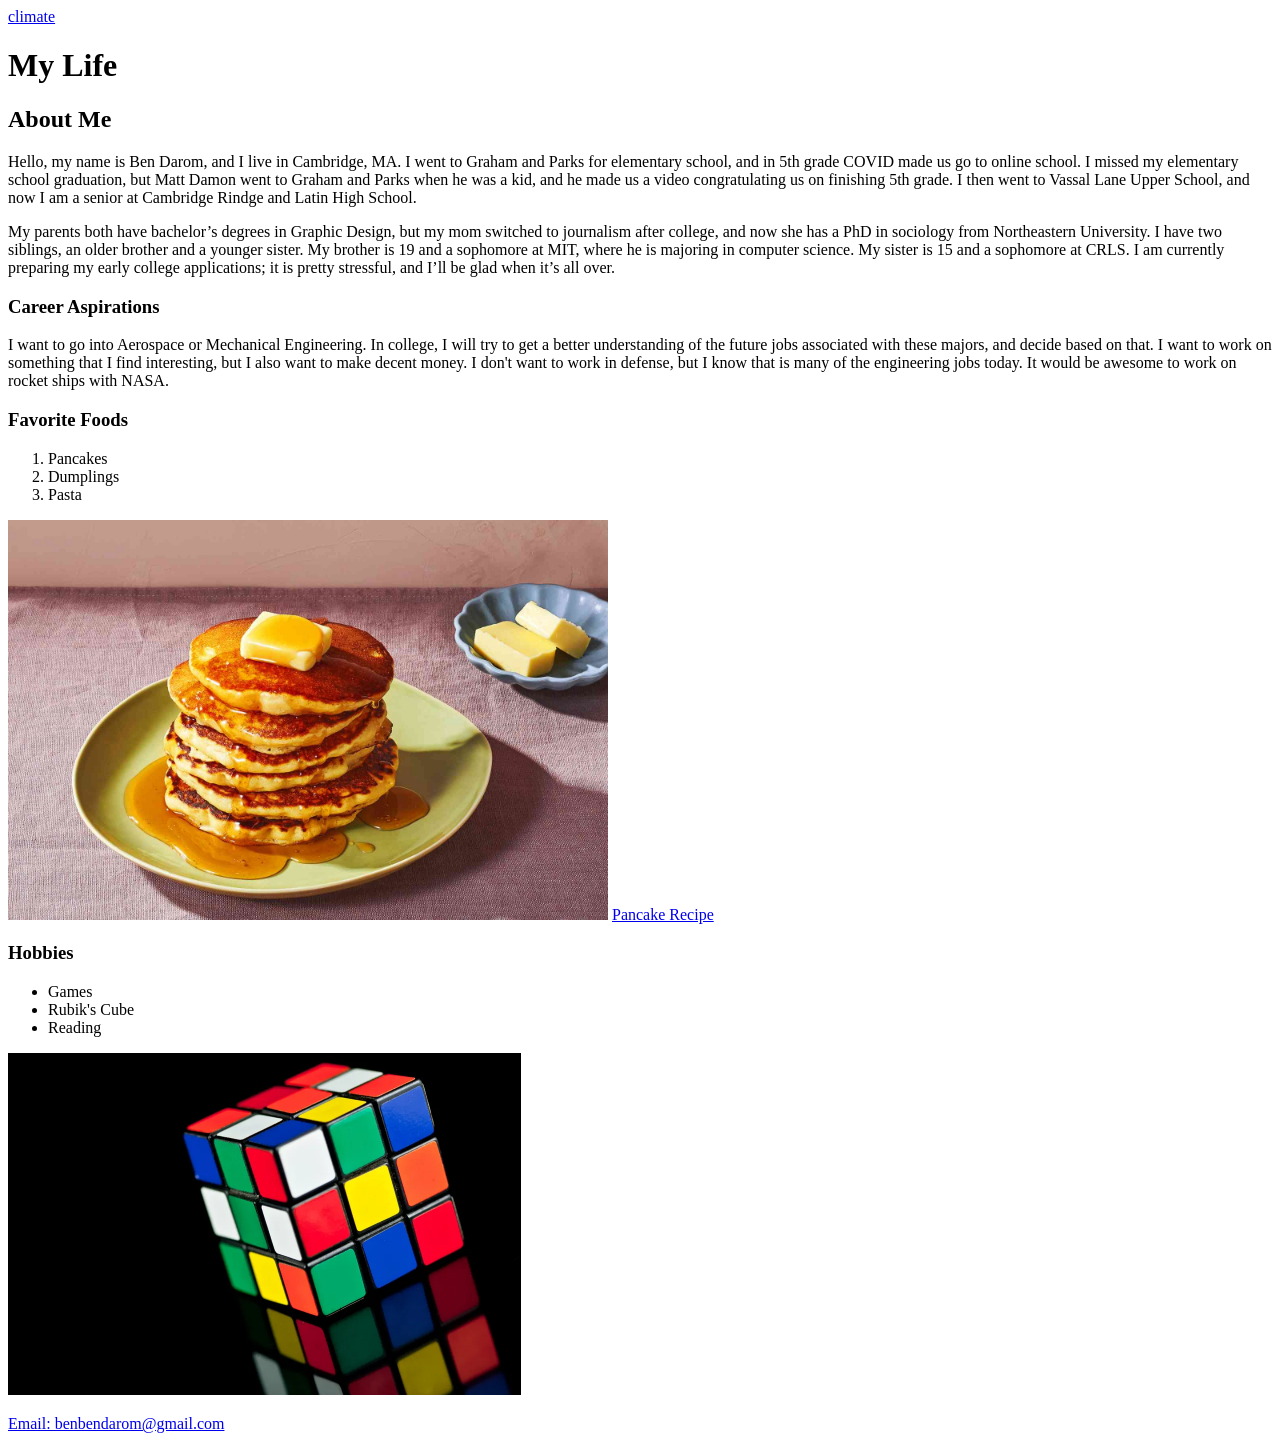
==== index.html @ 0b531f53 "fixed images fr" ====
<!-- This is how you add comments in html -->

<!DOCTYPE html>   <!-- This defines that this document is an HTML5 document -->
<html>    <!-- This is the root element of an HTML page -->
<head>   <!-- This element contains meta information about the HTML page -->
<title>Ben Darom</title> <!-- This element specifies a title for the HTML page (which 
is shown in the browser's title bar or in the page's tab) -->
    <head>

<body> 
<a href="suppliers.html">climate</a>
<!-- Your new sticky top bar -->
<h1 >My Life</h1>     <!-- This element defines a large heading -->
<h2 >About Me</h2>

<p>Hello, my name is Ben Darom, and I live in Cambridge, MA. I went to Graham and Parks for elementary school, and in 5th grade COVID made us go to online school. I missed my elementary school graduation, but Matt Damon went to Graham and Parks when he was a kid, and he made us a video congratulating us on finishing 5th grade. I then went to Vassal Lane Upper School, and now I am a senior at Cambridge Rindge and Latin High School.
</p>
<p>My parents both have bachelor’s degrees in Graphic Design, but my mom switched to journalism after college, and now she has a PhD in sociology from Northeastern University. I have two siblings, an older brother and a younger sister. My brother is 19 and a sophomore at MIT, where he is majoring in computer science. My sister is 15 and a sophomore at CRLS. I am currently preparing my early college applications; it is pretty stressful, and I’ll be glad when it’s all over.
</p>     <!-- This element defines a paragraph-->

<h3 >Career Aspirations</h3>
<p >I want to go into Aerospace or Mechanical Engineering. In college, I will try to get a better understanding of the future jobs associated with these majors, and decide based on that. I want to work on something that I find interesting, but I also want to make decent money. I don't want to work in defense, but I know that is many of the engineering jobs today. It would be awesome to work on rocket ships with NASA.</p>

<h3 >Favorite Foods</h3>
<ol >
  <li >Pancakes</li>
  <li>Dumplings</li>
  <li>Pasta</li>
</ol>
<img src="Images/pancakes.jpeg" alt="Pancakes" width="600" height="400 ">
<a href="https://www.allrecipes.com/recipe/21014/good-old-fashioned-pancakes/">Pancake Recipe</a>


<h3 >Hobbies</h3>
<ul >
  <li>Games</li>
  <li>Rubik's Cube</li>
  <li>Reading</li>
</ul>
<img src="Images/Rubik's Cube.jpeg" alt="Rubik's Cube" width="513" height="342 ">


<p><a href="mailto:benbendarom@gmail.com">Email: benbendarom@gmail.com</a></p>

</body>    <!-- This closes the body-->
</html>    <!-- This closes the whole html-->
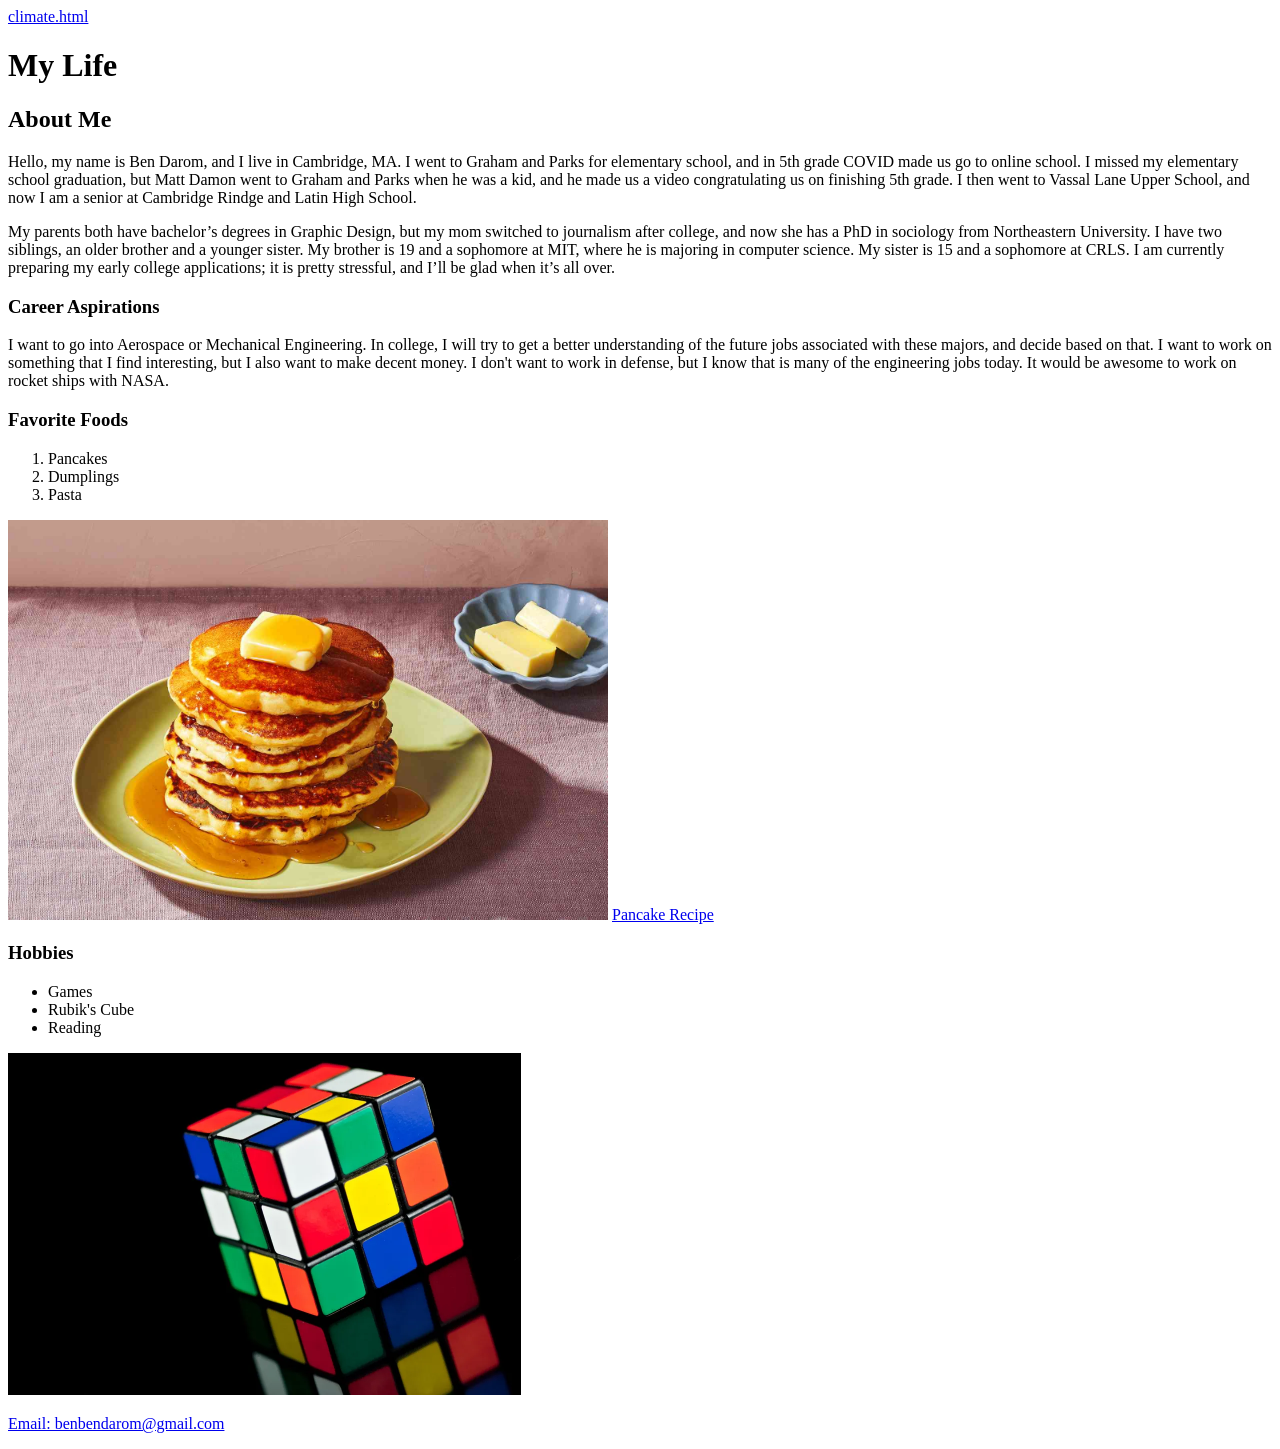
==== commit b535c4cc: "new page" ====
--- a/index.html
+++ b/index.html
@@ -8,7 +8,7 @@
     <head>
 
 <body> 
-<a href="suppliers.html">climate</a>
+<a href="climate.html">climate.html</a>
 <!-- Your new sticky top bar -->
 <h1 >My Life</h1>     <!-- This element defines a large heading -->
 <h2 >About Me</h2>
@@ -37,7 +37,7 @@
   <li>Rubik's Cube</li>
   <li>Reading</li>
 </ul>
-<img src="Images/Rubik's Cube.jpeg" alt="Rubik's Cube" width="513" height="342 ">
+<img src="Images/rubiks-cube.jpeg" alt="Rubik's Cube" width="513" height="342 ">
 
 
 <p><a href="mailto:benbendarom@gmail.com">Email: benbendarom@gmail.com</a></p>
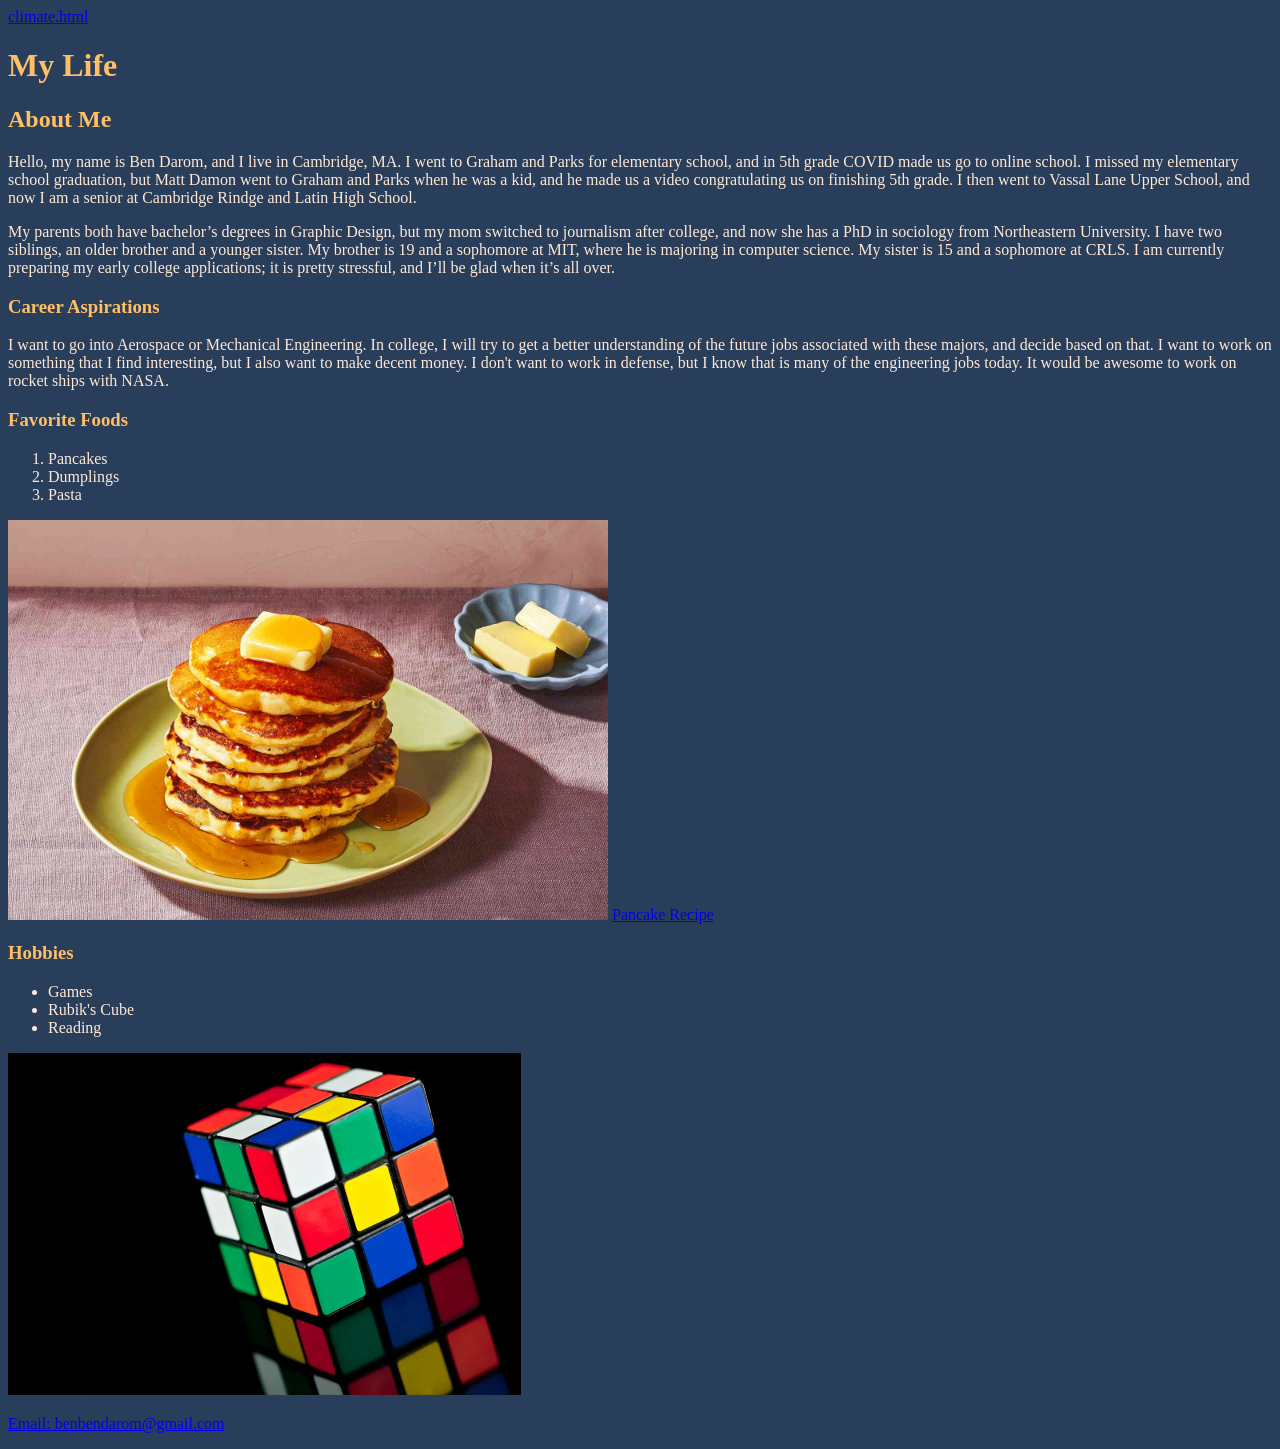
==== commit da9821c9: "color changes" ====
--- a/index.html
+++ b/index.html
@@ -1,46 +1,42 @@
 <!-- This is how you add comments in html -->
 
-<!DOCTYPE html>   <!-- This defines that this document is an HTML5 document -->
-<html>    <!-- This is the root element of an HTML page -->
-<head>   <!-- This element contains meta information about the HTML page -->
-<title>Ben Darom</title> <!-- This element specifies a title for the HTML page (which 
-is shown in the browser's title bar or in the page's tab) -->
-    <head>
+<!DOCTYPE html>
+<html lang="en">
+<head>
+    <meta charset="UTF-8">
+    <meta name="viewport" content="width=device-width, initial-scale=1.0">
+    <title>Ben Darom</title>
+    <link rel="stylesheet" href="css/style.css">
+</head>
 
-<body> 
-<a href="climate.html">climate.html</a>
-<!-- Your new sticky top bar -->
-<h1 >My Life</h1>     <!-- This element defines a large heading -->
-<h2 >About Me</h2>
+<body>
+    <a href="html/climate.html">climate.html</a>
+    <h1>My Life</h1>
+    <h2>About Me</h2>
 
-<p>Hello, my name is Ben Darom, and I live in Cambridge, MA. I went to Graham and Parks for elementary school, and in 5th grade COVID made us go to online school. I missed my elementary school graduation, but Matt Damon went to Graham and Parks when he was a kid, and he made us a video congratulating us on finishing 5th grade. I then went to Vassal Lane Upper School, and now I am a senior at Cambridge Rindge and Latin High School.
-</p>
-<p>My parents both have bachelor’s degrees in Graphic Design, but my mom switched to journalism after college, and now she has a PhD in sociology from Northeastern University. I have two siblings, an older brother and a younger sister. My brother is 19 and a sophomore at MIT, where he is majoring in computer science. My sister is 15 and a sophomore at CRLS. I am currently preparing my early college applications; it is pretty stressful, and I’ll be glad when it’s all over.
-</p>     <!-- This element defines a paragraph-->
+    <p>Hello, my name is Ben Darom, and I live in Cambridge, MA. I went to Graham and Parks for elementary school, and in 5th grade COVID made us go to online school. I missed my elementary school graduation, but Matt Damon went to Graham and Parks when he was a kid, and he made us a video congratulating us on finishing 5th grade. I then went to Vassal Lane Upper School, and now I am a senior at Cambridge Rindge and Latin High School.</p>
+    <p>My parents both have bachelor’s degrees in Graphic Design, but my mom switched to journalism after college, and now she has a PhD in sociology from Northeastern University. I have two siblings, an older brother and a younger sister. My brother is 19 and a sophomore at MIT, where he is majoring in computer science. My sister is 15 and a sophomore at CRLS. I am currently preparing my early college applications; it is pretty stressful, and I’ll be glad when it’s all over.</p>
 
-<h3 >Career Aspirations</h3>
-<p >I want to go into Aerospace or Mechanical Engineering. In college, I will try to get a better understanding of the future jobs associated with these majors, and decide based on that. I want to work on something that I find interesting, but I also want to make decent money. I don't want to work in defense, but I know that is many of the engineering jobs today. It would be awesome to work on rocket ships with NASA.</p>
+    <h3>Career Aspirations</h3>
+    <p>I want to go into Aerospace or Mechanical Engineering. In college, I will try to get a better understanding of the future jobs associated with these majors, and decide based on that. I want to work on something that I find interesting, but I also want to make decent money. I don't want to work in defense, but I know that is many of the engineering jobs today. It would be awesome to work on rocket ships with NASA.</p>
 
-<h3 >Favorite Foods</h3>
-<ol >
-  <li >Pancakes</li>
-  <li>Dumplings</li>
-  <li>Pasta</li>
-</ol>
-<img src="Images/pancakes.jpeg" alt="Pancakes" width="600" height="400 ">
-<a href="https://www.allrecipes.com/recipe/21014/good-old-fashioned-pancakes/">Pancake Recipe</a>
+    <h3>Favorite Foods</h3>
+    <ol>
+      <li>Pancakes</li>
+      <li>Dumplings</li>
+      <li>Pasta</li>
+    </ol>
+    <img src="Images/pancakes.jpeg" alt="Pancakes" width="600" height="400">
+    <a href="https://www.allrecipes.com/recipe/21014/good-old-fashioned-pancakes/">Pancake Recipe</a>
 
+    <h3>Hobbies</h3>
+    <ul>
+      <li>Games</li>
+      <li>Rubik's Cube</li>
+      <li>Reading</li>
+    </ul>
+    <img src="Images/rubiks-cube.jpeg" alt="Rubik's Cube" width="513" height="342">
 
-<h3 >Hobbies</h3>
-<ul >
-  <li>Games</li>
-  <li>Rubik's Cube</li>
-  <li>Reading</li>
-</ul>
-<img src="Images/rubiks-cube.jpeg" alt="Rubik's Cube" width="513" height="342 ">
-
-
-<p><a href="mailto:benbendarom@gmail.com">Email: benbendarom@gmail.com</a></p>
-
-</body>    <!-- This closes the body-->
-</html>    <!-- This closes the whole html-->+    <p><a href="mailto:benbendarom@gmail.com">Email: benbendarom@gmail.com</a></p>
+</body>
+</html>
--- a/css/style.css
+++ b/css/style.css
@@ -0,0 +1,32 @@
+body {
+  background-color: rgb(41, 62, 90);
+}
+
+p {
+  font-family:'Times New Roman', Times, serif;
+  font-size: 15x;
+  color:hsl(27, 100%, 92%);
+
+}
+h1 {
+  color: rgb(255, 191, 102);
+  font-family:'Times New Roman', Times, serif;
+}
+h2 {
+  color: rgb(255,191,102);
+  font-family:'Times New Roman', Times, serif;
+}
+h3 {
+  color: rgb(255,191,102);
+  font-family:'Times New Roman', Times, serif;
+}
+ol {
+  font-family:'Times New Roman', Times, serif;
+  color:hsl(27, 100%, 92%);
+
+}
+ul {
+  font-family:'Times New Roman', Times, serif;
+  color:hsl(27, 100%, 92%);
+
+}
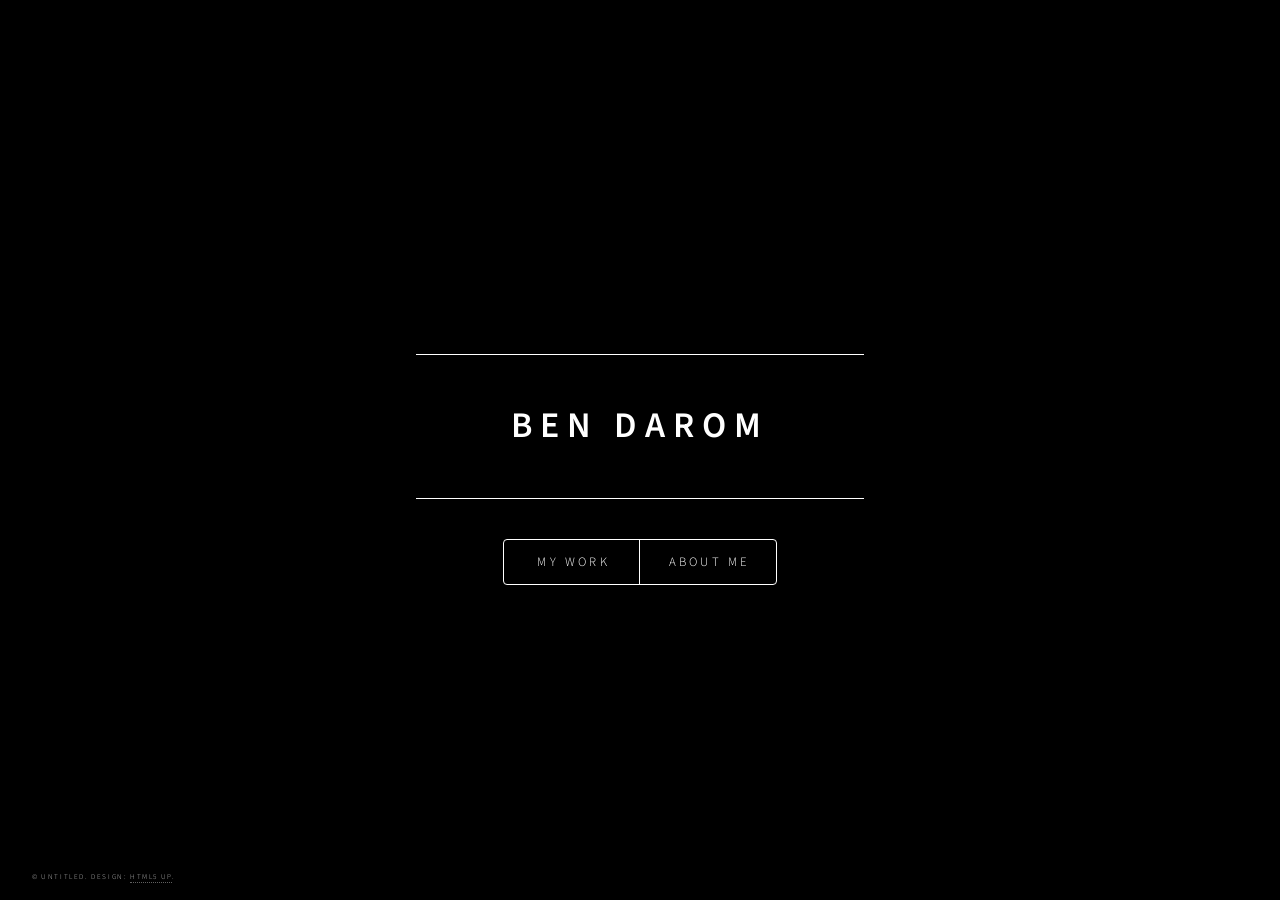
==== commit 640a3be9: "initial commit" ====
--- a/index.html
+++ b/index.html
@@ -1,42 +1,322 @@
-<!-- This is how you add comments in html -->
-
-<!DOCTYPE html>
-<html lang="en">
-<head>
-    <meta charset="UTF-8">
-    <meta name="viewport" content="width=device-width, initial-scale=1.0">
-    <title>Ben Darom</title>
-    <link rel="stylesheet" href="css/style.css">
-</head>
-
-<body>
-    <a href="html/climate.html">climate.html</a>
-    <h1>My Life</h1>
-    <h2>About Me</h2>
-
-    <p>Hello, my name is Ben Darom, and I live in Cambridge, MA. I went to Graham and Parks for elementary school, and in 5th grade COVID made us go to online school. I missed my elementary school graduation, but Matt Damon went to Graham and Parks when he was a kid, and he made us a video congratulating us on finishing 5th grade. I then went to Vassal Lane Upper School, and now I am a senior at Cambridge Rindge and Latin High School.</p>
-    <p>My parents both have bachelor’s degrees in Graphic Design, but my mom switched to journalism after college, and now she has a PhD in sociology from Northeastern University. I have two siblings, an older brother and a younger sister. My brother is 19 and a sophomore at MIT, where he is majoring in computer science. My sister is 15 and a sophomore at CRLS. I am currently preparing my early college applications; it is pretty stressful, and I’ll be glad when it’s all over.</p>
-
-    <h3>Career Aspirations</h3>
-    <p>I want to go into Aerospace or Mechanical Engineering. In college, I will try to get a better understanding of the future jobs associated with these majors, and decide based on that. I want to work on something that I find interesting, but I also want to make decent money. I don't want to work in defense, but I know that is many of the engineering jobs today. It would be awesome to work on rocket ships with NASA.</p>
-
-    <h3>Favorite Foods</h3>
-    <ol>
-      <li>Pancakes</li>
-      <li>Dumplings</li>
-      <li>Pasta</li>
-    </ol>
-    <img src="Images/pancakes.jpeg" alt="Pancakes" width="600" height="400">
-    <a href="https://www.allrecipes.com/recipe/21014/good-old-fashioned-pancakes/">Pancake Recipe</a>
-
-    <h3>Hobbies</h3>
-    <ul>
-      <li>Games</li>
-      <li>Rubik's Cube</li>
-      <li>Reading</li>
-    </ul>
-    <img src="Images/rubiks-cube.jpeg" alt="Rubik's Cube" width="513" height="342">
-
-    <p><a href="mailto:benbendarom@gmail.com">Email: benbendarom@gmail.com</a></p>
-</body>
-</html>+<!DOCTYPE HTML>
+<!--
+	Dimension by HTML5 UP
+	html5up.net | @ajlkn
+	Free for personal and commercial use under the CCA 3.0 license (html5up.net/license)
+-->
+<html>
+	<head>
+		<title>Ben Darom</title>
+		<meta charset="utf-8" />
+		<meta name="viewport" content="width=device-width, initial-scale=1, user-scalable=no" />
+		<link rel="stylesheet" href="assets/css/main.css" />
+		<noscript><link rel="stylesheet" href="assets/css/noscript.css" /></noscript>
+	</head>
+	<body class="is-preload">
+
+		<!-- Wrapper -->
+			<div id="wrapper">
+
+				<!-- Header -->
+					<header id="header">
+						<div class="content">
+							<div class="inner">
+								<h1><a href="#about">Ben Darom</a></h1>
+								
+							</div>
+						</div>
+						<nav>
+							<ul>
+								<li><a href="#work">My Work</a></li>
+								<li><a href="#about">About Me</a></li>
+								<!--<li><a href="#elements">Elements</a></li>-->
+							</ul>
+						</nav>
+					</header>
+
+				<!-- Main -->
+					<div id="main">
+
+						<!-- Work -->
+							<article id="work">
+								<h2 class="major">My Work</h2>
+								<span class="image main"><img src="images/pic02.jpg" alt="" /></span>
+								<p>Adipiscing magna sed dolor elit. Praesent eleifend dignissim arcu, at eleifend sapien imperdiet ac. Aliquam erat volutpat. Praesent urna nisi, fringila lorem et vehicula lacinia quam. Integer sollicitudin mauris nec lorem luctus ultrices.</p>
+								<p>Nullam et orci eu lorem consequat tincidunt vivamus et sagittis libero. Mauris aliquet magna magna sed nunc rhoncus pharetra. Pellentesque condimentum sem. In efficitur ligula tate urna. Maecenas laoreet massa vel lacinia pellentesque lorem ipsum dolor. Nullam et orci eu lorem consequat tincidunt. Vivamus et sagittis libero. Mauris aliquet magna magna sed nunc rhoncus amet feugiat tempus.</p>
+							</article>
+
+						<!-- About -->
+							<article id="about">
+								<h2 class="major">About Me</h2>
+								<span class="image main"><img src="images/pic03.jpg" alt="" /></span>
+								<p>My name is Ben Darom, and I am a Senior at Cambridge Rindge and Latin High School. I enjoy STEM subjects, like engineering. In my free time, I like to watch movies and shows, hang out with my friends, read books, and play video games. I also enjoy cubing, and I have recently been practicing on an online Rubik’s Cube. It is a different skill set to regular cubing, and I enjoy it very much.</p>
+								<div class="social-links">
+									<a class="email" href="mailto:benbendarom@gmail.com">benbendarom@gmail.com</a>
+									<ul class="icons">
+										<li><a href="#" class="icon brands fa-instagram"><span class="label">Instagram</span></a></li>
+										<li><a href="https://github.com/bendarom" class="icon brands fa-github"><span class="label">GitHub</span></a></li>
+									</ul>
+								</div>
+							</article>
+
+						<!-- Elements -->
+							<article id="elements">
+								<h2 class="major">Elements</h2>
+
+								<section>
+									<h3 class="major">Text</h3>
+									<p>This is <b>bold</b> and this is <strong>strong</strong>. This is <i>italic</i> and this is <em>emphasized</em>.
+									This is <sup>superscript</sup> text and this is <sub>subscript</sub> text.
+									This is <u>underlined</u> and this is code: <code>for (;;) { ... }</code>. Finally, <a href="#">this is a link</a>.</p>
+									<hr />
+									<h2>Heading Level 2</h2>
+									<h3>Heading Level 3</h3>
+									<h4>Heading Level 4</h4>
+									<h5>Heading Level 5</h5>
+									<h6>Heading Level 6</h6>
+									<hr />
+									<h4>Blockquote</h4>
+									<blockquote>Fringilla nisl. Donec accumsan interdum nisi, quis tincidunt felis sagittis eget tempus euismod. Vestibulum ante ipsum primis in faucibus vestibulum. Blandit adipiscing eu felis iaculis volutpat ac adipiscing accumsan faucibus. Vestibulum ante ipsum primis in faucibus lorem ipsum dolor sit amet nullam adipiscing eu felis.</blockquote>
+									<h4>Preformatted</h4>
+									<pre><code>i = 0;
+
+while (!deck.isInOrder()) {
+    print 'Iteration ' + i;
+    deck.shuffle();
+    i++;
+}
+
+print 'It took ' + i + ' iterations to sort the deck.';</code></pre>
+								</section>
+
+								<section>
+									<h3 class="major">Lists</h3>
+
+									<h4>Unordered</h4>
+									<ul>
+										<li>Dolor pulvinar etiam.</li>
+										<li>Sagittis adipiscing.</li>
+										<li>Felis enim feugiat.</li>
+									</ul>
+
+									<h4>Alternate</h4>
+									<ul class="alt">
+										<li>Dolor pulvinar etiam.</li>
+										<li>Sagittis adipiscing.</li>
+										<li>Felis enim feugiat.</li>
+									</ul>
+
+									<h4>Ordered</h4>
+									<ol>
+										<li>Dolor pulvinar etiam.</li>
+										<li>Etiam vel felis viverra.</li>
+										<li>Felis enim feugiat.</li>
+										<li>Dolor pulvinar etiam.</li>
+										<li>Etiam vel felis lorem.</li>
+										<li>Felis enim et feugiat.</li>
+									</ol>
+									<h4>Icons</h4>
+									<ul class="icons">
+										<li><a href="#" class="icon brands fa-instagram"><span class="label">Instagram</span></a></li>
+										<li><a href="https://github.com/bendarom" class="icon brands fa-github"><span class="label">Github</span></a></li>
+									</ul>
+
+									<h4>Actions</h4>
+									<ul class="actions">
+										<li><a href="#" class="button primary">Default</a></li>
+										<li><a href="#" class="button">Default</a></li>
+									</ul>
+									<ul class="actions stacked">
+										<li><a href="#" class="button primary">Default</a></li>
+										<li><a href="#" class="button">Default</a></li>
+									</ul>
+								</section>
+
+								<section>
+									<h3 class="major">Table</h3>
+									<h4>Default</h4>
+									<div class="table-wrapper">
+										<table>
+											<thead>
+												<tr>
+													<th>Name</th>
+													<th>Description</th>
+													<th>Price</th>
+												</tr>
+											</thead>
+											<tbody>
+												<tr>
+													<td>Item One</td>
+													<td>Ante turpis integer aliquet porttitor.</td>
+													<td>29.99</td>
+												</tr>
+												<tr>
+													<td>Item Two</td>
+													<td>Vis ac commodo adipiscing arcu aliquet.</td>
+													<td>19.99</td>
+												</tr>
+												<tr>
+													<td>Item Three</td>
+													<td> Morbi faucibus arcu accumsan lorem.</td>
+													<td>29.99</td>
+												</tr>
+												<tr>
+													<td>Item Four</td>
+													<td>Vitae integer tempus condimentum.</td>
+													<td>19.99</td>
+												</tr>
+												<tr>
+													<td>Item Five</td>
+													<td>Ante turpis integer aliquet porttitor.</td>
+													<td>29.99</td>
+												</tr>
+											</tbody>
+											<tfoot>
+												<tr>
+													<td colspan="2"></td>
+													<td>100.00</td>
+												</tr>
+											</tfoot>
+										</table>
+									</div>
+
+									<h4>Alternate</h4>
+									<div class="table-wrapper">
+										<table class="alt">
+											<thead>
+												<tr>
+													<th>Name</th>
+													<th>Description</th>
+													<th>Price</th>
+												</tr>
+											</thead>
+											<tbody>
+												<tr>
+													<td>Item One</td>
+													<td>Ante turpis integer aliquet porttitor.</td>
+													<td>29.99</td>
+												</tr>
+												<tr>
+													<td>Item Two</td>
+													<td>Vis ac commodo adipiscing arcu aliquet.</td>
+													<td>19.99</td>
+												</tr>
+												<tr>
+													<td>Item Three</td>
+													<td> Morbi faucibus arcu accumsan lorem.</td>
+													<td>29.99</td>
+												</tr>
+												<tr>
+													<td>Item Four</td>
+													<td>Vitae integer tempus condimentum.</td>
+													<td>19.99</td>
+												</tr>
+												<tr>
+													<td>Item Five</td>
+													<td>Ante turpis integer aliquet porttitor.</td>
+													<td>29.99</td>
+												</tr>
+											</tbody>
+											<tfoot>
+												<tr>
+													<td colspan="2"></td>
+													<td>100.00</td>
+												</tr>
+											</tfoot>
+										</table>
+									</div>
+								</section>
+
+								<section>
+									<h3 class="major">Buttons</h3>
+									<ul class="actions">
+										<li><a href="#" class="button primary">Primary</a></li>
+										<li><a href="#" class="button">Default</a></li>
+									</ul>
+									<ul class="actions">
+										<li><a href="#" class="button">Default</a></li>
+										<li><a href="#" class="button small">Small</a></li>
+									</ul>
+									<ul class="actions">
+										<li><a href="#" class="button primary icon solid fa-download">Icon</a></li>
+										<li><a href="#" class="button icon solid fa-download">Icon</a></li>
+									</ul>
+									<ul class="actions">
+										<li><span class="button primary disabled">Disabled</span></li>
+										<li><span class="button disabled">Disabled</span></li>
+									</ul>
+								</section>
+
+								<section>
+									<h3 class="major">Form</h3>
+									<form method="post" action="#">
+										<div class="fields">
+											<div class="field half">
+												<label for="demo-name">Name</label>
+												<input type="text" name="demo-name" id="demo-name" value="" placeholder="Jane Doe" />
+											</div>
+											<div class="field half">
+												<label for="demo-email">Email</label>
+												<input type="email" name="demo-email" id="demo-email" value="" placeholder="jane@untitled.tld" />
+											</div>
+											<div class="field">
+												<label for="demo-category">Category</label>
+												<select name="demo-category" id="demo-category">
+													<option value="">-</option>
+													<option value="1">Manufacturing</option>
+													<option value="1">Shipping</option>
+													<option value="1">Administration</option>
+													<option value="1">Human Resources</option>
+												</select>
+											</div>
+											<div class="field half">
+												<input type="radio" id="demo-priority-low" name="demo-priority" checked>
+												<label for="demo-priority-low">Low</label>
+											</div>
+											<div class="field half">
+												<input type="radio" id="demo-priority-high" name="demo-priority">
+												<label for="demo-priority-high">High</label>
+											</div>
+											<div class="field half">
+												<input type="checkbox" id="demo-copy" name="demo-copy">
+												<label for="demo-copy">Email me a copy</label>
+											</div>
+											<div class="field half">
+												<input type="checkbox" id="demo-human" name="demo-human" checked>
+												<label for="demo-human">Not a robot</label>
+											</div>
+											<div class="field">
+												<label for="demo-message">Message</label>
+												<textarea name="demo-message" id="demo-message" placeholder="Enter your message" rows="6"></textarea>
+											</div>
+										</div>
+										<ul class="actions">
+											<li><input type="submit" value="Send Message" class="primary" /></li>
+											<li><input type="reset" value="Reset" /></li>
+										</ul>
+									</form>
+								</section>
+
+							</article>
+
+					</div>
+
+				<!-- Footer -->
+					<footer id="footer">
+						<p class="copyright">&copy; Untitled. Design: <a href="https://html5up.net">HTML5 UP</a>.</p>
+					</footer>
+
+			</div>
+
+		<!-- BG -->
+			<div id="bg"></div>
+
+		<!-- Scripts -->
+			<script src="assets/js/jquery.min.js"></script>
+			<script src="assets/js/browser.min.js"></script>
+			<script src="assets/js/breakpoints.min.js"></script>
+			<script src="assets/js/util.js"></script>
+			<script src="assets/js/main.js"></script>
+
+	</body>
+</html>
--- a/assets/css/main.css
+++ b/assets/css/main.css
@@ -0,0 +1,1696 @@
+@import url(fontawesome-all.min.css);
+@import url("https://fonts.googleapis.com/css?family=Source+Sans+Pro:300italic,600italic,300,600");
+
+/*
+	Dimension by HTML5 UP
+	html5up.net | @ajlkn
+	Free for personal and commercial use under the CCA 3.0 license (html5up.net/license)
+*/
+
+html, body, div, span, applet, object,
+iframe, h1, h2, h3, h4, h5, h6, p, blockquote,
+pre, a, abbr, acronym, address, big, cite,
+code, del, dfn, em, img, ins, kbd, q, s, samp,
+small, strike, strong, sub, sup, tt, var, b,
+u, i, center, dl, dt, dd, ol, ul, li, fieldset,
+form, label, legend, table, caption, tbody,
+tfoot, thead, tr, th, td, article, aside,
+canvas, details, embed, figure, figcaption,
+footer, header, hgroup, menu, nav, output, ruby,
+section, summary, time, mark, audio, video {
+	margin: 0;
+	padding: 0;
+	border: 0;
+	font-size: 100%;
+	font: inherit;
+	vertical-align: baseline;}
+
+article, aside, details, figcaption, figure,
+footer, header, hgroup, menu, nav, section {
+	display: block;}
+
+body {
+	line-height: 1;
+}
+
+ol, ul {
+	list-style: none;
+}
+
+blockquote, q {
+	quotes: none;
+}
+
+	blockquote:before, blockquote:after, q:before, q:after {
+		content: '';
+		content: none;
+	}
+
+table {
+	border-collapse: collapse;
+	border-spacing: 0;
+}
+
+body {
+	-webkit-text-size-adjust: none;
+}
+
+mark {
+	background-color: #000;
+	color: inherit;
+}
+
+input::-moz-focus-inner {
+	border: 0;
+	padding: 0;
+}
+
+input, select, textarea {
+	-moz-appearance: none;
+	-webkit-appearance: none;
+	-ms-appearance: none;
+	appearance: none;
+}
+
+/* Basic */
+
+	@-ms-viewport {
+		width: device-width;
+	}
+
+	@media screen and (max-width: 480px) {
+
+		html, body {
+			min-width: 320px;
+		}
+
+	}
+
+	html {
+		box-sizing: border-box;
+	}
+
+	*, *:before, *:after {
+		box-sizing: inherit;
+	}
+
+	body {
+		background: #000000;
+	}
+
+		body.is-preload *, body.is-preload *:before, body.is-preload *:after {
+			-moz-animation: none !important;
+			-webkit-animation: none !important;
+			-ms-animation: none !important;
+			animation: none !important;
+			-moz-transition: none !important;
+			-webkit-transition: none !important;
+			-ms-transition: none !important;
+			transition: none !important;
+		}
+
+/* Type */
+
+	html {
+		font-size: 16pt;
+	}
+
+		@media screen and (max-width: 1680px) {
+
+			html {
+				font-size: 12pt;
+			}
+
+		}
+
+		@media screen and (max-width: 736px) {
+
+			html {
+				font-size: 11pt;
+			}
+
+		}
+
+		@media screen and (max-width: 360px) {
+
+			html {
+				font-size: 10pt;
+			}
+
+		}
+
+	body, input, select, textarea {
+		color: #ffffff;
+		font-family: "Source Sans Pro", sans-serif;
+		font-weight: 300;
+		font-size: 1rem;
+		line-height: 1.65;
+	}
+
+	a {
+		-moz-transition: color 0.2s ease-in-out, background-color 0.2s ease-in-out, border-bottom-color 0.2s ease-in-out;
+		-webkit-transition: color 0.2s ease-in-out, background-color 0.2s ease-in-out, border-bottom-color 0.2s ease-in-out;
+		-ms-transition: color 0.2s ease-in-out, background-color 0.2s ease-in-out, border-bottom-color 0.2s ease-in-out;
+		transition: color 0.2s ease-in-out, background-color 0.2s ease-in-out, border-bottom-color 0.2s ease-in-out;
+		border-bottom: dotted 1px rgba(255, 255, 255, 0.5);
+		text-decoration: none;
+		color: inherit;
+	}
+
+		a:hover {
+			border-bottom-color: transparent;
+		}
+
+	strong, b {
+		color: #ffffff;
+		font-weight: 600;
+	}
+
+	em, i {
+		font-style: italic;
+	}
+
+	p {
+		margin: 0 0 2rem 0;
+	}
+
+	h1, h2, h3, h4, h5, h6 {
+		color: #ffffff;
+		font-weight: 600;
+		line-height: 1.5;
+		margin: 0 0 1rem 0;
+		text-transform: uppercase;
+		letter-spacing: 0.2rem;
+	}
+
+		h1 a, h2 a, h3 a, h4 a, h5 a, h6 a {
+			color: inherit;
+			text-decoration: none;
+		}
+
+		h1.major, h2.major, h3.major, h4.major, h5.major, h6.major {
+			border-bottom: solid 1px #ffffff;
+			width: -moz-max-content;
+			width: -webkit-max-content;
+			width: -ms-max-content;
+			width: max-content;
+			padding-bottom: 0.5rem;
+			margin: 0 0 2rem 0;
+		}
+
+	h1 {
+		font-size: 2.25rem;
+		line-height: 1.3;
+		letter-spacing: 0.5rem;
+	}
+
+	h2 {
+		font-size: 1.5rem;
+		line-height: 1.4;
+		letter-spacing: 0.5rem;
+	}
+
+	h3 {
+		font-size: 1rem;
+	}
+
+	h4 {
+		font-size: 0.8rem;
+	}
+
+	h5 {
+		font-size: 0.7rem;
+	}
+
+	h6 {
+		font-size: 0.6rem;
+	}
+
+	@media screen and (max-width: 736px) {
+
+		h1 {
+			font-size: 1.75rem;
+			line-height: 1.4;
+		}
+
+		h2 {
+			font-size: 1.25em;
+			line-height: 1.5;
+		}
+
+	}
+
+	sub {
+		font-size: 0.8rem;
+		position: relative;
+		top: 0.5rem;
+	}
+
+	sup {
+		font-size: 0.8rem;
+		position: relative;
+		top: -0.5rem;
+	}
+
+	blockquote {
+		border-left: solid 4px #ffffff;
+		font-style: italic;
+		margin: 0 0 2rem 0;
+		padding: 0.5rem 0 0.5rem 2rem;
+	}
+
+	code {
+		background: rgba(255, 255, 255, 0.075);
+		border-radius: 4px;
+		font-family: "Courier New", monospace;
+		font-size: 0.9rem;
+		margin: 0 0.25rem;
+		padding: 0.25rem 0.65rem;
+	}
+
+	pre {
+		-webkit-overflow-scrolling: touch;
+		font-family: "Courier New", monospace;
+		font-size: 0.9rem;
+		margin: 0 0 2rem 0;
+	}
+
+		pre code {
+			display: block;
+			line-height: 1.75;
+			padding: 1rem 1.5rem;
+			overflow-x: auto;
+		}
+
+	hr {
+		border: 0;
+		border-bottom: solid 1px #ffffff;
+		margin: 2.75rem 0;
+	}
+
+	.align-left {
+		text-align: left;
+	}
+
+	.align-center {
+		text-align: center;
+	}
+
+	.align-right {
+		text-align: right;
+	}
+
+/* Form */
+
+	form {
+		margin: 0 0 2rem 0;
+	}
+
+		form > :last-child {
+			margin-bottom: 0;
+		}
+
+		form > .fields {
+			display: -moz-flex;
+			display: -webkit-flex;
+			display: -ms-flex;
+			display: flex;
+			-moz-flex-wrap: wrap;
+			-webkit-flex-wrap: wrap;
+			-ms-flex-wrap: wrap;
+			flex-wrap: wrap;
+			width: calc(100% + 3rem);
+			margin: -1.5rem 0 2rem -1.5rem;
+		}
+
+			form > .fields > .field {
+				-moz-flex-grow: 0;
+				-webkit-flex-grow: 0;
+				-ms-flex-grow: 0;
+				flex-grow: 0;
+				-moz-flex-shrink: 0;
+				-webkit-flex-shrink: 0;
+				-ms-flex-shrink: 0;
+				flex-shrink: 0;
+				padding: 1.5rem 0 0 1.5rem;
+				width: calc(100% - 1.5rem);
+			}
+
+				form > .fields > .field.half {
+					width: calc(50% - 0.75rem);
+				}
+
+				form > .fields > .field.third {
+					width: calc(100%/3 - 0.5rem);
+				}
+
+				form > .fields > .field.quarter {
+					width: calc(25% - 0.375rem);
+				}
+
+		@media screen and (max-width: 480px) {
+
+			form > .fields {
+				width: calc(100% + 3rem);
+				margin: -1.5rem 0 2rem -1.5rem;
+			}
+
+				form > .fields > .field {
+					padding: 1.5rem 0 0 1.5rem;
+					width: calc(100% - 1.5rem);
+				}
+
+					form > .fields > .field.half {
+						width: calc(100% - 1.5rem);
+					}
+
+					form > .fields > .field.third {
+						width: calc(100% - 1.5rem);
+					}
+
+					form > .fields > .field.quarter {
+						width: calc(100% - 1.5rem);
+					}
+
+		}
+
+	label {
+		color: #ffffff;
+		display: block;
+		font-size: 0.8rem;
+		font-weight: 300;
+		letter-spacing: 0.2rem;
+		line-height: 1.5;
+		margin: 0 0 1rem 0;
+		text-transform: uppercase;
+	}
+
+	input[type="text"],
+	input[type="password"],
+	input[type="email"],
+	input[type="tel"],
+	select,
+	textarea {
+		-moz-appearance: none;
+		-webkit-appearance: none;
+		-ms-appearance: none;
+		appearance: none;
+		-moz-transition: border-color 0.2s ease-in-out, box-shadow 0.2s ease-in-out, background-color 0.2s ease-in-out;
+		-webkit-transition: border-color 0.2s ease-in-out, box-shadow 0.2s ease-in-out, background-color 0.2s ease-in-out;
+		-ms-transition: border-color 0.2s ease-in-out, box-shadow 0.2s ease-in-out, background-color 0.2s ease-in-out;
+		transition: border-color 0.2s ease-in-out, box-shadow 0.2s ease-in-out, background-color 0.2s ease-in-out;
+		background-color: transparent;
+		border-radius: 4px;
+		border: solid 1px #ffffff;
+		color: inherit;
+		display: block;
+		outline: 0;
+		padding: 0 1rem;
+		text-decoration: none;
+		width: 100%;
+	}
+
+		input[type="text"]:invalid,
+		input[type="password"]:invalid,
+		input[type="email"]:invalid,
+		input[type="tel"]:invalid,
+		select:invalid,
+		textarea:invalid {
+			box-shadow: none;
+		}
+
+		input[type="text"]:focus,
+		input[type="password"]:focus,
+		input[type="email"]:focus,
+		input[type="tel"]:focus,
+		select:focus,
+		textarea:focus {
+			background: rgba(255, 255, 255, 0.075);
+			border-color: #ffffff;
+			box-shadow: 0 0 0 1px #ffffff;
+		}
+
+	select {
+		background-image: url("data:image/svg+xml;charset=utf8,%3Csvg xmlns='http://www.w3.org/2000/svg' width='40' height='40' preserveAspectRatio='none' viewBox='0 0 40 40'%3E%3Cpath d='M9.4,12.3l10.4,10.4l10.4-10.4c0.2-0.2,0.5-0.4,0.9-0.4c0.3,0,0.6,0.1,0.9,0.4l3.3,3.3c0.2,0.2,0.4,0.5,0.4,0.9 c0,0.4-0.1,0.6-0.4,0.9L20.7,31.9c-0.2,0.2-0.5,0.4-0.9,0.4c-0.3,0-0.6-0.1-0.9-0.4L4.3,17.3c-0.2-0.2-0.4-0.5-0.4-0.9 c0-0.4,0.1-0.6,0.4-0.9l3.3-3.3c0.2-0.2,0.5-0.4,0.9-0.4S9.1,12.1,9.4,12.3z' fill='%23ffffff' /%3E%3C/svg%3E");
+		background-size: 1.25rem;
+		background-repeat: no-repeat;
+		background-position: calc(100% - 1rem) center;
+		height: 2.75rem;
+		padding-right: 2.75rem;
+		text-overflow: ellipsis;
+	}
+
+		select option {
+			color: #ffffff;
+			background: #1b1f22;
+		}
+
+		select:focus::-ms-value {
+			background-color: transparent;
+		}
+
+		select::-ms-expand {
+			display: none;
+		}
+
+	input[type="text"],
+	input[type="password"],
+	input[type="email"],
+	select {
+		height: 2.75rem;
+	}
+
+	textarea {
+		padding: 0.75rem 1rem;
+	}
+
+	input[type="checkbox"],
+	input[type="radio"] {
+		-moz-appearance: none;
+		-webkit-appearance: none;
+		-ms-appearance: none;
+		appearance: none;
+		display: block;
+		float: left;
+		margin-right: -2rem;
+		opacity: 0;
+		width: 1rem;
+		z-index: -1;
+	}
+
+		input[type="checkbox"] + label,
+		input[type="radio"] + label {
+			text-decoration: none;
+			-moz-user-select: none;
+			-webkit-user-select: none;
+			-ms-user-select: none;
+			user-select: none;
+			color: #ffffff;
+			cursor: pointer;
+			display: inline-block;
+			font-size: 0.8rem;
+			font-weight: 300;
+			margin: 0 0 0.5rem 0;
+			padding-left: 2.65rem;
+			padding-right: 0.75rem;
+			position: relative;
+		}
+
+			input[type="checkbox"] + label:before,
+			input[type="radio"] + label:before {
+				-moz-osx-font-smoothing: grayscale;
+				-webkit-font-smoothing: antialiased;
+				display: inline-block;
+				font-style: normal;
+				font-variant: normal;
+				text-rendering: auto;
+				line-height: 1;
+				text-transform: none !important;
+				font-family: 'Font Awesome 5 Free';
+				font-weight: 900;
+			}
+
+			input[type="checkbox"] + label:before,
+			input[type="radio"] + label:before {
+				-moz-transition: border-color 0.2s ease-in-out, box-shadow 0.2s ease-in-out, background-color 0.2s ease-in-out;
+				-webkit-transition: border-color 0.2s ease-in-out, box-shadow 0.2s ease-in-out, background-color 0.2s ease-in-out;
+				-ms-transition: border-color 0.2s ease-in-out, box-shadow 0.2s ease-in-out, background-color 0.2s ease-in-out;
+				transition: border-color 0.2s ease-in-out, box-shadow 0.2s ease-in-out, background-color 0.2s ease-in-out;
+				border-radius: 4px;
+				border: solid 1px #ffffff;
+				content: '';
+				display: inline-block;
+				height: 1.65rem;
+				left: 0;
+				line-height: 1.65rem;
+				position: absolute;
+				text-align: center;
+				top: -0.15rem;
+				width: 1.65rem;
+			}
+
+		input[type="checkbox"]:checked + label:before,
+		input[type="radio"]:checked + label:before {
+			background: #ffffff !important;
+			border-color: #ffffff !important;
+			color: #1b1f22;
+			content: '\f00c';
+		}
+
+		input[type="checkbox"]:focus + label:before,
+		input[type="radio"]:focus + label:before {
+			background: rgba(255, 255, 255, 0.075);
+			border-color: #ffffff;
+			box-shadow: 0 0 0 1px #ffffff;
+		}
+
+	input[type="checkbox"] + label:before {
+		border-radius: 4px;
+	}
+
+	input[type="radio"] + label:before {
+		border-radius: 100%;
+	}
+
+	::-webkit-input-placeholder {
+		color: rgba(255, 255, 255, 0.5) !important;
+		opacity: 1.0;
+	}
+
+	:-moz-placeholder {
+		color: rgba(255, 255, 255, 0.5) !important;
+		opacity: 1.0;
+	}
+
+	::-moz-placeholder {
+		color: rgba(255, 255, 255, 0.5) !important;
+		opacity: 1.0;
+	}
+
+	:-ms-input-placeholder {
+		color: rgba(255, 255, 255, 0.5) !important;
+		opacity: 1.0;
+	}
+
+	.formerize-placeholder {
+		color: rgba(255, 255, 255, 0.5) !important;
+		opacity: 1.0;
+	}
+
+/* Box */
+
+	.box {
+		border-radius: 4px;
+		border: solid 1px #ffffff;
+		margin-bottom: 2rem;
+		padding: 1.5em;
+	}
+
+		.box > :last-child,
+		.box > :last-child > :last-child,
+		.box > :last-child > :last-child > :last-child {
+			margin-bottom: 0;
+		}
+
+		.box.alt {
+			border: 0;
+			border-radius: 0;
+			padding: 0;
+		}
+
+/* Icon */
+
+	.icon {
+		text-decoration: none;
+		border-bottom: none;
+		position: relative;
+	}
+
+		.icon:before {
+			-moz-osx-font-smoothing: grayscale;
+			-webkit-font-smoothing: antialiased;
+			display: inline-block;
+			font-style: normal;
+			font-variant: normal;
+			text-rendering: auto;
+			line-height: 1;
+			text-transform: none !important;
+			font-family: 'Font Awesome 5 Free';
+			font-weight: 400;
+		}
+
+		.icon > .label {
+			display: none;
+		}
+
+		.icon:before {
+			line-height: inherit;
+		}
+
+		.icon.solid:before {
+			font-weight: 900;
+		}
+
+		.icon.brands:before {
+			font-family: 'Font Awesome 5 Brands';
+		}
+
+/* Image */
+
+	.image {
+		border-radius: 4px;
+		border: 0;
+		display: inline-block;
+		position: relative;
+	}
+
+		.image:before {
+			pointer-events: none;
+			background-image: url("../../images/overlay.png");
+			background-color: rgba(19, 21, 25, 0.5);
+			border-radius: 4px;
+			content: '';
+			display: block;
+			height: 100%;
+			left: 0;
+			opacity: 0.5;
+			position: absolute;
+			top: 0;
+			width: 100%;
+		}
+
+		.image img {
+			border-radius: 4px;
+			display: block;
+		}
+
+		.image.left, .image.right {
+			max-width: 40%;
+		}
+
+			.image.left img, .image.right img {
+				width: 100%;
+			}
+
+		.image.left {
+			float: left;
+			padding: 0 1.5em 1em 0;
+			top: 0.25em;
+		}
+
+		.image.right {
+			float: right;
+			padding: 0 0 1em 1.5em;
+			top: 0.25em;
+		}
+
+		.image.fit {
+			display: block;
+			margin: 0 0 2rem 0;
+			width: 100%;
+		}
+
+			.image.fit img {
+				width: 100%;
+			}
+
+		.image.main {
+			display: block;
+			margin: 2.5rem 0;
+			width: 100%;
+		}
+
+			.image.main img {
+				width: 100%;
+			}
+
+		@media screen and (max-width: 736px) {
+
+			.image.main {
+				margin: 2rem 0;
+			}
+
+		}
+
+		@media screen and (max-width: 480px) {
+
+			.image.main {
+				margin: 1.5rem 0;
+			}
+
+		}
+
+/* List */
+
+	ol {
+		list-style: decimal;
+		margin: 0 0 2rem 0;
+		padding-left: 1.25em;
+	}
+
+		ol li {
+			padding-left: 0.25em;
+		}
+
+	ul {
+		list-style: disc;
+		margin: 0 0 2rem 0;
+		padding-left: 1em;
+	}
+
+		ul li {
+			padding-left: 0.5em;
+		}
+
+		ul.alt {
+			list-style: none;
+			padding-left: 0;
+		}
+
+			ul.alt li {
+				border-top: solid 1px #ffffff;
+				padding: 0.5em 0;
+			}
+
+				ul.alt li:first-child {
+					border-top: 0;
+					padding-top: 0;
+				}
+
+	dl {
+		margin: 0 0 2rem 0;
+	}
+
+		dl dt {
+			display: block;
+			font-weight: 600;
+			margin: 0 0 1rem 0;
+		}
+
+		dl dd {
+			margin-left: 2rem;
+		}
+
+/* Actions */
+
+	ul.actions {
+		display: -moz-flex;
+		display: -webkit-flex;
+		display: -ms-flex;
+		display: flex;
+		cursor: default;
+		list-style: none;
+		margin-left: -1rem;
+		padding-left: 0;
+	}
+
+		ul.actions li {
+			padding: 0 0 0 1rem;
+			vertical-align: middle;
+		}
+
+		ul.actions.special {
+			-moz-justify-content: center;
+			-webkit-justify-content: center;
+			-ms-justify-content: center;
+			justify-content: center;
+			width: 100%;
+			margin-left: 0;
+		}
+
+			ul.actions.special li:first-child {
+				padding-left: 0;
+			}
+
+		ul.actions.stacked {
+			-moz-flex-direction: column;
+			-webkit-flex-direction: column;
+			-ms-flex-direction: column;
+			flex-direction: column;
+			margin-left: 0;
+		}
+
+			ul.actions.stacked li {
+				padding: 1.3rem 0 0 0;
+			}
+
+				ul.actions.stacked li:first-child {
+					padding-top: 0;
+				}
+
+		ul.actions.fit {
+			width: calc(100% + 1rem);
+		}
+
+			ul.actions.fit li {
+				-moz-flex-grow: 1;
+				-webkit-flex-grow: 1;
+				-ms-flex-grow: 1;
+				flex-grow: 1;
+				-moz-flex-shrink: 1;
+				-webkit-flex-shrink: 1;
+				-ms-flex-shrink: 1;
+				flex-shrink: 1;
+				width: 100%;
+			}
+
+				ul.actions.fit li > * {
+					width: 100%;
+				}
+
+			ul.actions.fit.stacked {
+				width: 100%;
+			}
+
+		@media screen and (max-width: 480px) {
+
+			ul.actions:not(.fixed) {
+				-moz-flex-direction: column;
+				-webkit-flex-direction: column;
+				-ms-flex-direction: column;
+				flex-direction: column;
+				margin-left: 0;
+				width: 100% !important;
+			}
+
+				ul.actions:not(.fixed) li {
+					-moz-flex-grow: 1;
+					-webkit-flex-grow: 1;
+					-ms-flex-grow: 1;
+					flex-grow: 1;
+					-moz-flex-shrink: 1;
+					-webkit-flex-shrink: 1;
+					-ms-flex-shrink: 1;
+					flex-shrink: 1;
+					padding: 1rem 0 0 0;
+					text-align: center;
+					width: 100%;
+				}
+
+					ul.actions:not(.fixed) li > * {
+						width: 100%;
+					}
+
+					ul.actions:not(.fixed) li:first-child {
+						padding-top: 0;
+					}
+
+					ul.actions:not(.fixed) li input[type="submit"],
+					ul.actions:not(.fixed) li input[type="reset"],
+					ul.actions:not(.fixed) li input[type="button"],
+					ul.actions:not(.fixed) li button,
+					ul.actions:not(.fixed) li .button {
+						width: 100%;
+					}
+
+						ul.actions:not(.fixed) li input[type="submit"].icon:before,
+						ul.actions:not(.fixed) li input[type="reset"].icon:before,
+						ul.actions:not(.fixed) li input[type="button"].icon:before,
+						ul.actions:not(.fixed) li button.icon:before,
+						ul.actions:not(.fixed) li .button.icon:before {
+							margin-left: -0.5em;
+						}
+
+		}
+
+/* Icons */
+
+	ul.icons {
+		cursor: default;
+		list-style: none;
+		padding-left: 0;
+	}
+
+		ul.icons li {
+			display: inline-block;
+			padding: 0 0.75em 0 0;
+		}
+
+			ul.icons li:last-child {
+				padding-right: 0;
+			}
+
+			ul.icons li a {
+				border-radius: 100%;
+				box-shadow: inset 0 0 0 1px #ffffff;
+				display: inline-block;
+				height: 2.25rem;
+				line-height: 2.25rem;
+				text-align: center;
+				width: 2.25rem;
+			}
+
+				ul.icons li a:hover {
+					background-color: rgba(255, 255, 255, 0.075);
+				}
+
+				ul.icons li a:active {
+					background-color: rgba(255, 255, 255, 0.175);
+				}
+
+/* Table */
+
+	.table-wrapper {
+		-webkit-overflow-scrolling: touch;
+		overflow-x: auto;
+	}
+
+	table {
+		margin: 0 0 2rem 0;
+		width: 100%;
+	}
+
+		table tbody tr {
+			border: solid 1px #ffffff;
+			border-left: 0;
+			border-right: 0;
+		}
+
+			table tbody tr:nth-child(2n + 1) {
+				background-color: rgba(255, 255, 255, 0.075);
+			}
+
+		table td {
+			padding: 0.75em 0.75em;
+		}
+
+		table th {
+			color: #ffffff;
+			font-size: 0.9em;
+			font-weight: 600;
+			padding: 0 0.75em 0.75em 0.75em;
+			text-align: left;
+		}
+
+		table thead {
+			border-bottom: solid 2px #ffffff;
+		}
+
+		table tfoot {
+			border-top: solid 2px #ffffff;
+		}
+
+		table.alt {
+			border-collapse: separate;
+		}
+
+			table.alt tbody tr td {
+				border: solid 1px #ffffff;
+				border-left-width: 0;
+				border-top-width: 0;
+			}
+
+				table.alt tbody tr td:first-child {
+					border-left-width: 1px;
+				}
+
+			table.alt tbody tr:first-child td {
+				border-top-width: 1px;
+			}
+
+			table.alt thead {
+				border-bottom: 0;
+			}
+
+			table.alt tfoot {
+				border-top: 0;
+			}
+
+/* Button */
+
+	input[type="submit"],
+	input[type="reset"],
+	input[type="button"],
+	button,
+	.button {
+		-moz-appearance: none;
+		-webkit-appearance: none;
+		-ms-appearance: none;
+		appearance: none;
+		-moz-transition: background-color 0.2s ease-in-out, color 0.2s ease-in-out;
+		-webkit-transition: background-color 0.2s ease-in-out, color 0.2s ease-in-out;
+		-ms-transition: background-color 0.2s ease-in-out, color 0.2s ease-in-out;
+		transition: background-color 0.2s ease-in-out, color 0.2s ease-in-out;
+		background-color: transparent;
+		border-radius: 4px;
+		border: 0;
+		box-shadow: inset 0 0 0 1px #ffffff;
+		color: #ffffff !important;
+		cursor: pointer;
+		display: inline-block;
+		font-size: 0.8rem;
+		font-weight: 300;
+		height: 2.75rem;
+		letter-spacing: 0.2rem;
+		line-height: 2.75rem;
+		outline: 0;
+		padding: 0 1.25rem 0 1.35rem;
+		text-align: center;
+		text-decoration: none;
+		text-transform: uppercase;
+		white-space: nowrap;
+	}
+
+		input[type="submit"]:hover,
+		input[type="reset"]:hover,
+		input[type="button"]:hover,
+		button:hover,
+		.button:hover {
+			background-color: rgba(255, 255, 255, 0.075);
+		}
+
+		input[type="submit"]:active,
+		input[type="reset"]:active,
+		input[type="button"]:active,
+		button:active,
+		.button:active {
+			background-color: rgba(255, 255, 255, 0.175);
+		}
+
+		input[type="submit"].icon:before,
+		input[type="reset"].icon:before,
+		input[type="button"].icon:before,
+		button.icon:before,
+		.button.icon:before {
+			margin-right: 0.5em;
+		}
+
+		input[type="submit"].fit,
+		input[type="reset"].fit,
+		input[type="button"].fit,
+		button.fit,
+		.button.fit {
+			width: 100%;
+		}
+
+		input[type="submit"].small,
+		input[type="reset"].small,
+		input[type="button"].small,
+		button.small,
+		.button.small {
+			font-size: 0.6rem;
+			height: 2.0625rem;
+			line-height: 2.0625rem;
+		}
+
+		input[type="submit"].primary,
+		input[type="reset"].primary,
+		input[type="button"].primary,
+		button.primary,
+		.button.primary {
+			background-color: #ffffff;
+			color: #1b1f22 !important;
+			font-weight: 600;
+		}
+
+		input[type="submit"].disabled, input[type="submit"]:disabled,
+		input[type="reset"].disabled,
+		input[type="reset"]:disabled,
+		input[type="button"].disabled,
+		input[type="button"]:disabled,
+		button.disabled,
+		button:disabled,
+		.button.disabled,
+		.button:disabled {
+			pointer-events: none;
+			cursor: default;
+			opacity: 0.25;
+		}
+
+	input[type="submit"],
+	input[type="reset"],
+	input[type="button"],
+	button {
+		line-height: calc(2.75rem - 2px);
+	}
+
+/* BG */
+
+	#bg {
+		-moz-transform: scale(1.0);
+		-webkit-transform: scale(1.0);
+		-ms-transform: scale(1.0);
+		transform: scale(1.0);
+		-webkit-backface-visibility: hidden;
+		position: fixed;
+		top: 0;
+		left: 0;
+		width: 100%;
+		height: 100vh;
+		z-index: 1;
+	}
+
+		#bg:before, #bg:after {
+			content: '';
+			display: block;
+			position: absolute;
+			top: 0;
+			left: 0;
+			width: 100%;
+			height: 100%;
+		}
+
+		#bg:before {
+			-moz-transition: background-color 2.5s ease-in-out;
+			-webkit-transition: background-color 2.5s ease-in-out;
+			-ms-transition: background-color 2.5s ease-in-out;
+			transition: background-color 2.5s ease-in-out;
+			-moz-transition-delay: 0.75s;
+			-webkit-transition-delay: 0.75s;
+			-ms-transition-delay: 0.75s;
+			transition-delay: 0.75s;
+			background-image: none;
+			background-color: #000000;
+			z-index: 2;
+		}
+
+		#bg:after {
+			-moz-transform: scale(1.125);
+			-webkit-transform: scale(1.125);
+			-ms-transform: scale(1.125);
+			transform: scale(1.125);
+			-moz-transition: -moz-transform 0.325s ease-in-out, -moz-filter 0.325s ease-in-out;
+			-webkit-transition: -webkit-transform 0.325s ease-in-out, -webkit-filter 0.325s ease-in-out;
+			-ms-transition: -ms-transform 0.325s ease-in-out, -ms-filter 0.325s ease-in-out;
+			transition: transform 0.325s ease-in-out, filter 0.325s ease-in-out;
+			background-image: none;
+			background-color: #000000;
+			background-position: center;
+			background-size: cover;
+			background-repeat: no-repeat;
+			z-index: 1;
+		}
+
+		body.is-article-visible #bg:after {
+			-moz-transform: scale(1.0825);
+			-webkit-transform: scale(1.0825);
+			-ms-transform: scale(1.0825);
+			transform: scale(1.0825);
+			-moz-filter: blur(0.2rem);
+			-webkit-filter: blur(0.2rem);
+			-ms-filter: blur(0.2rem);
+			filter: blur(0.2rem);
+		}
+
+		body.is-preload #bg:before {
+			background-color: #000000;
+		}
+
+/* Wrapper */
+
+	#wrapper {
+		display: -moz-flex;
+		display: -webkit-flex;
+		display: -ms-flex;
+		display: flex;
+		-moz-flex-direction: column;
+		-webkit-flex-direction: column;
+		-ms-flex-direction: column;
+		flex-direction: column;
+		-moz-align-items: center;
+		-webkit-align-items: center;
+		-ms-align-items: center;
+		align-items: center;
+		-moz-justify-content: space-between;
+		-webkit-justify-content: space-between;
+		-ms-justify-content: space-between;
+		justify-content: space-between;
+		position: relative;
+		min-height: 100vh;
+		width: 100%;
+		padding: 4rem 2rem;
+		z-index: 3;
+	}
+
+		#wrapper:before {
+			content: '';
+			display: block;
+		}
+
+		@media screen and (max-width: 1680px) {
+
+			#wrapper {
+				padding: 3rem 2rem;
+			}
+
+		}
+
+		@media screen and (max-width: 736px) {
+
+			#wrapper {
+				padding: 2rem 1rem;
+			}
+
+		}
+
+		@media screen and (max-width: 480px) {
+
+			#wrapper {
+				padding: 1rem;
+			}
+
+		}
+
+/* Header */
+
+	#header {
+		position: relative;
+		top: 2.2rem;
+		display: -moz-flex;
+		display: -webkit-flex;
+		display: -ms-flex;
+		display: flex;
+		-moz-flex-direction: column;
+		-webkit-flex-direction: column;
+		-ms-flex-direction: column;
+		flex-direction: column;
+		-moz-align-items: center;
+		-webkit-align-items: center;
+		-ms-align-items: center;
+		align-items: center;
+		-moz-transition: -moz-transform 0.325s ease-in-out, -moz-filter 0.325s ease-in-out, opacity 0.325s ease-in-out;
+		-webkit-transition: -webkit-transform 0.325s ease-in-out, -webkit-filter 0.325s ease-in-out, opacity 0.325s ease-in-out;
+		-ms-transition: -ms-transform 0.325s ease-in-out, -ms-filter 0.325s ease-in-out, opacity 0.325s ease-in-out;
+		transition: transform 0.325s ease-in-out, filter 0.325s ease-in-out, opacity 0.325s ease-in-out;
+		background-image: -moz-radial-gradient(rgba(0, 0, 0, 0.25) 25%, rgba(0, 0, 0, 0) 55%);
+		background-image: -webkit-radial-gradient(rgba(0, 0, 0, 0.25) 25%, rgba(0, 0, 0, 0) 55%);
+		background-image: -ms-radial-gradient(rgba(0, 0, 0, 0.25) 25%, rgba(0, 0, 0, 0) 55%);
+		background-image: radial-gradient(rgba(0, 0, 0, 0.25) 25%, rgba(0, 0, 0, 0) 55%);
+		max-width: 100%;
+		text-align: center;
+	}
+
+		#header > * {
+			-moz-transition: opacity 0.325s ease-in-out;
+			-webkit-transition: opacity 0.325s ease-in-out;
+			-ms-transition: opacity 0.325s ease-in-out;
+			transition: opacity 0.325s ease-in-out;
+			position: relative;
+			margin-top: 3.5rem;
+		}
+
+		#header > :first-child {
+			margin-top: 0;
+		}
+
+		#header .content {
+			border-style: solid;
+			border-color: #ffffff;
+			border-top-width: 1px;
+			border-bottom-width: 1px;
+			width: 35vw;
+			max-width: 100%;
+		}
+
+			#header .content .inner {
+				-moz-transition: max-height 0.75s ease, padding 0.75s ease, opacity 0.325s ease-in-out;
+				-webkit-transition: max-height 0.75s ease, padding 0.75s ease, opacity 0.325s ease-in-out;
+				-ms-transition: max-height 0.75s ease, padding 0.75s ease, opacity 0.325s ease-in-out;
+				transition: max-height 0.75s ease, padding 0.75s ease, opacity 0.325s ease-in-out;
+				-moz-transition-delay: 0.25s;
+				-webkit-transition-delay: 0.25s;
+				-ms-transition-delay: 0.25s;
+				transition-delay: 0.25s;
+				padding: 3rem 2rem;
+				max-height: 40rem;
+				overflow: hidden;
+			}
+
+				#header .content .inner > :last-child {
+					margin-bottom: 0;
+				}
+
+				#header .content h1 a {
+					display: inline-block;
+					border-bottom: 0;
+					transition: transform 0.2s ease-in-out, opacity 0.2s ease-in-out;
+				}
+
+					#header .content h1 a:hover {
+						transform: scale(1.03);
+						opacity: 0.8;
+					}
+
+					#header .content h1 a:focus-visible {
+						outline: 1px solid #ffffff;
+						outline-offset: 0.25rem;
+					}
+
+				#header .content p {
+				text-transform: uppercase;
+				letter-spacing: 0.2rem;
+				font-size: 0.8rem;
+				line-height: 2;
+			}
+
+		#header nav ul {
+			display: -moz-flex;
+			display: -webkit-flex;
+			display: -ms-flex;
+			display: flex;
+			margin-bottom: 0;
+			list-style: none;
+			padding-left: 0;
+			border: solid 1px #ffffff;
+			border-radius: 4px;
+		}
+
+			#header nav ul li {
+				padding-left: 0;
+				border-left: solid 1px #ffffff;
+			}
+
+				#header nav ul li:first-child {
+					border-left: 0;
+				}
+
+				#header nav ul li a {
+					display: block;
+					min-width: 8.5rem;
+					height: 2.75rem;
+					line-height: 2.75rem;
+					padding: 0 1.25rem 0 1.45rem;
+					text-transform: uppercase;
+					letter-spacing: 0.2rem;
+					font-size: 0.8rem;
+					border-bottom: 0;
+				}
+
+					#header nav ul li a:hover {
+						background-color: rgba(255, 255, 255, 0.075);
+					}
+
+					#header nav ul li a:active {
+						background-color: rgba(255, 255, 255, 0.175);
+					}
+
+		#header nav.use-middle:after {
+			content: '';
+			display: block;
+			position: absolute;
+			top: 0;
+			left: calc(50% - 1px);
+			width: 1px;
+			height: 100%;
+			background: #ffffff;
+		}
+
+		#header nav.use-middle ul li.is-middle {
+			border-left: 0;
+		}
+
+		#header nav {
+			margin-top: 2.5rem;
+		}
+
+		body.is-article-visible #header {
+			-moz-transform: scale(0.95);
+			-webkit-transform: scale(0.95);
+			-ms-transform: scale(0.95);
+			transform: scale(0.95);
+			-moz-filter: blur(0.1rem);
+			-webkit-filter: blur(0.1rem);
+			-ms-filter: blur(0.1rem);
+			filter: blur(0.1rem);
+			opacity: 0;
+		}
+
+		body.is-preload #header {
+			-moz-filter: blur(0.125rem);
+			-webkit-filter: blur(0.125rem);
+			-ms-filter: blur(0.125rem);
+			filter: blur(0.125rem);
+		}
+
+			body.is-preload #header > * {
+				opacity: 0;
+			}
+
+			body.is-preload #header .content .inner {
+				max-height: 0;
+				padding-top: 0;
+				padding-bottom: 0;
+				opacity: 0;
+			}
+
+		@media screen and (max-width: 980px) {
+
+			#header .content p br {
+				display: none;
+			}
+
+		}
+
+		@media screen and (max-width: 736px) {
+
+			#header > * {
+				margin-top: 2rem;
+			}
+
+			#header .content {
+				width: 70vw;
+			}
+
+			#header nav {
+				margin-top: 1.5rem;
+			}
+
+			#header .content .inner {
+				padding: 2.5rem 1rem;
+			}
+
+			#header .content p {
+				line-height: 1.875;
+			}
+
+		}
+
+		@media screen and (max-width: 480px) {
+
+			#header {
+				padding: 1.5rem 0;
+			}
+
+				#header .content .inner {
+					padding: 2.5rem 0;
+				}
+
+				#header nav ul {
+					-moz-flex-direction: column;
+					-webkit-flex-direction: column;
+					-ms-flex-direction: column;
+					flex-direction: column;
+					min-width: 10rem;
+					max-width: 100%;
+				}
+
+					#header nav ul li {
+						border-left: 0;
+						border-top: solid 1px #ffffff;
+					}
+
+						#header nav ul li:first-child {
+							border-top: 0;
+						}
+
+						#header nav ul li a {
+							height: 3rem;
+							line-height: 3rem;
+							min-width: 0;
+							width: 100%;
+						}
+
+				#header nav.use-middle:after {
+					display: none;
+				}
+
+		}
+
+/* Main */
+
+	#main {
+		-moz-flex-grow: 1;
+		-webkit-flex-grow: 1;
+		-ms-flex-grow: 1;
+		flex-grow: 1;
+		-moz-flex-shrink: 1;
+		-webkit-flex-shrink: 1;
+		-ms-flex-shrink: 1;
+		flex-shrink: 1;
+		display: -moz-flex;
+		display: -webkit-flex;
+		display: -ms-flex;
+		display: flex;
+		-moz-align-items: center;
+		-webkit-align-items: center;
+		-ms-align-items: center;
+		align-items: center;
+		-moz-justify-content: center;
+		-webkit-justify-content: center;
+		-ms-justify-content: center;
+		justify-content: center;
+		-moz-flex-direction: column;
+		-webkit-flex-direction: column;
+		-ms-flex-direction: column;
+		flex-direction: column;
+		position: relative;
+		max-width: 100%;
+		z-index: 3;
+	}
+
+		#main article {
+			-moz-transform: translateY(0.25rem);
+			-webkit-transform: translateY(0.25rem);
+			-ms-transform: translateY(0.25rem);
+			transform: translateY(0.25rem);
+			-moz-transition: opacity 0.325s ease-in-out, -moz-transform 0.325s ease-in-out;
+			-webkit-transition: opacity 0.325s ease-in-out, -webkit-transform 0.325s ease-in-out;
+			-ms-transition: opacity 0.325s ease-in-out, -ms-transform 0.325s ease-in-out;
+			transition: opacity 0.325s ease-in-out, transform 0.325s ease-in-out;
+			padding: 4.5rem 2.5rem 1.5rem 2.5rem ;
+			position: relative;
+			width: 40rem;
+			max-width: 100%;
+			background-color: rgba(27, 31, 34, 0.85);
+			border-radius: 4px;
+			opacity: 0;
+		}
+
+			#main article.active {
+				-moz-transform: translateY(0);
+				-webkit-transform: translateY(0);
+				-ms-transform: translateY(0);
+				transform: translateY(0);
+				opacity: 1;
+			}
+
+			#main article .close {
+				display: block;
+				position: absolute;
+				top: 0;
+				right: 0;
+				width: 4rem;
+				height: 4rem;
+				cursor: pointer;
+				text-indent: 4rem;
+				overflow: hidden;
+				white-space: nowrap;
+			}
+
+				#main article .close:before {
+					-moz-transition: background-color 0.2s ease-in-out;
+					-webkit-transition: background-color 0.2s ease-in-out;
+					-ms-transition: background-color 0.2s ease-in-out;
+					transition: background-color 0.2s ease-in-out;
+					content: '';
+					display: block;
+					position: absolute;
+					top: 0.75rem;
+					left: 0.75rem;
+					width: 2.5rem;
+					height: 2.5rem;
+					border-radius: 100%;
+					background-position: center;
+					background-image: url("data:image/svg+xml;charset=utf8,%3Csvg xmlns='http://www.w3.org/2000/svg' xmlns:xlink='http://www.w3.org/1999/xlink' width='20px' height='20px' viewBox='0 0 20 20' zoomAndPan='disable'%3E%3Cstyle%3Eline %7B stroke: %23ffffff%3B stroke-width: 1%3B %7D%3C/style%3E%3Cline x1='2' y1='2' x2='18' y2='18' /%3E%3Cline x1='18' y1='2' x2='2' y2='18' /%3E%3C/svg%3E");
+					background-size: 20px 20px;
+					background-repeat: no-repeat;
+				}
+
+				#main article .close:hover:before {
+					background-color: rgba(255, 255, 255, 0.075);
+				}
+
+				#main article .close:active:before {
+					background-color: rgba(255, 255, 255, 0.175);
+				}
+
+		@media screen and (max-width: 736px) {
+
+			#main article {
+				padding: 3.5rem 2rem 0.5rem 2rem ;
+			}
+
+				#main article .close:before {
+					top: 0.875rem;
+					left: 0.875rem;
+					width: 2.25rem;
+					height: 2.25rem;
+					background-size: 14px 14px;
+				}
+
+		}
+
+		@media screen and (max-width: 480px) {
+
+			#main article {
+				padding: 3rem 1.5rem 0.5rem 1.5rem ;
+			}
+
+		}
+
+/* Footer */
+
+	#footer {
+		-moz-transition: -moz-transform 0.325s ease-in-out, -moz-filter 0.325s ease-in-out, opacity 0.325s ease-in-out;
+		-webkit-transition: -webkit-transform 0.325s ease-in-out, -webkit-filter 0.325s ease-in-out, opacity 0.325s ease-in-out;
+		-ms-transition: -ms-transform 0.325s ease-in-out, -ms-filter 0.325s ease-in-out, opacity 0.325s ease-in-out;
+		transition: transform 0.325s ease-in-out, filter 0.325s ease-in-out, opacity 0.325s ease-in-out;
+		width: 100%;
+		max-width: 100%;
+		margin-top: 2rem;
+		text-align: center;
+	}
+
+		#footer .copyright {
+			position: fixed;
+			left: 2rem;
+			bottom: 1rem;
+			z-index: 4;
+			letter-spacing: 0.1rem;
+			font-size: 0.45rem;
+			opacity: 0.75;
+			margin-bottom: 0;
+			text-transform: uppercase;
+		}
+
+		#about .social-links {
+			display: flex;
+			align-items: center;
+			justify-content: flex-end;
+			gap: 1rem;
+			margin-top: 2rem;
+		}
+
+			#about .social-links .email {
+				color: rgba(255, 255, 255, 0.75);
+				font-size: 0.7rem;
+				border-bottom: 0;
+			}
+
+			#about .social-links .icons {
+				margin-bottom: 0;
+			}
+
+			#about .social-links .icons li a {
+				height: 1.75rem;
+				line-height: 1.75rem;
+				width: 1.75rem;
+				box-shadow: inset 0 0 0 1px rgba(255, 255, 255, 0.75);
+				color: rgba(255, 255, 255, 0.75);
+			}
+
+		@media screen and (max-width: 736px) {
+
+			#footer .copyright {
+				left: 1rem;
+				bottom: 0.75rem;
+			}
+
+			#about .social-links {
+				gap: 0.5rem;
+			}
+
+				#about .social-links .email {
+					font-size: 0.6rem;
+				}
+
+				#about .social-links .icons li {
+					padding-right: 0.35em;
+				}
+		}
+
+		body.is-article-visible #footer {
+			-moz-transform: scale(0.95);
+			-webkit-transform: scale(0.95);
+			-ms-transform: scale(0.95);
+			transform: scale(0.95);
+			-moz-filter: blur(0.1rem);
+			-webkit-filter: blur(0.1rem);
+			-ms-filter: blur(0.1rem);
+			filter: blur(0.1rem);
+			opacity: 0;
+		}
+
+		body.is-preload #footer {
+			opacity: 0;
+		}
--- a/assets/css/noscript.css
+++ b/assets/css/noscript.css
@@ -0,0 +1,37 @@
+/*
+	Dimension by HTML5 UP
+	html5up.net | @ajlkn
+	Free for personal and commercial use under the CCA 3.0 license (html5up.net/license)
+*/
+
+/* BG */
+
+	body.is-preload #bg:before {
+		background-color: transparent;
+	}
+
+/* Header */
+
+	body.is-preload #header {
+		-moz-filter: none;
+		-webkit-filter: none;
+		-ms-filter: none;
+		filter: none;
+	}
+
+		body.is-preload #header > * {
+			opacity: 1;
+		}
+
+		body.is-preload #header .content .inner {
+			max-height: none;
+			padding: 3rem 2rem;
+			opacity: 1;
+		}
+
+/* Main */
+
+	#main article {
+		opacity: 1;
+		margin: 4rem 0 0 0;
+	}
